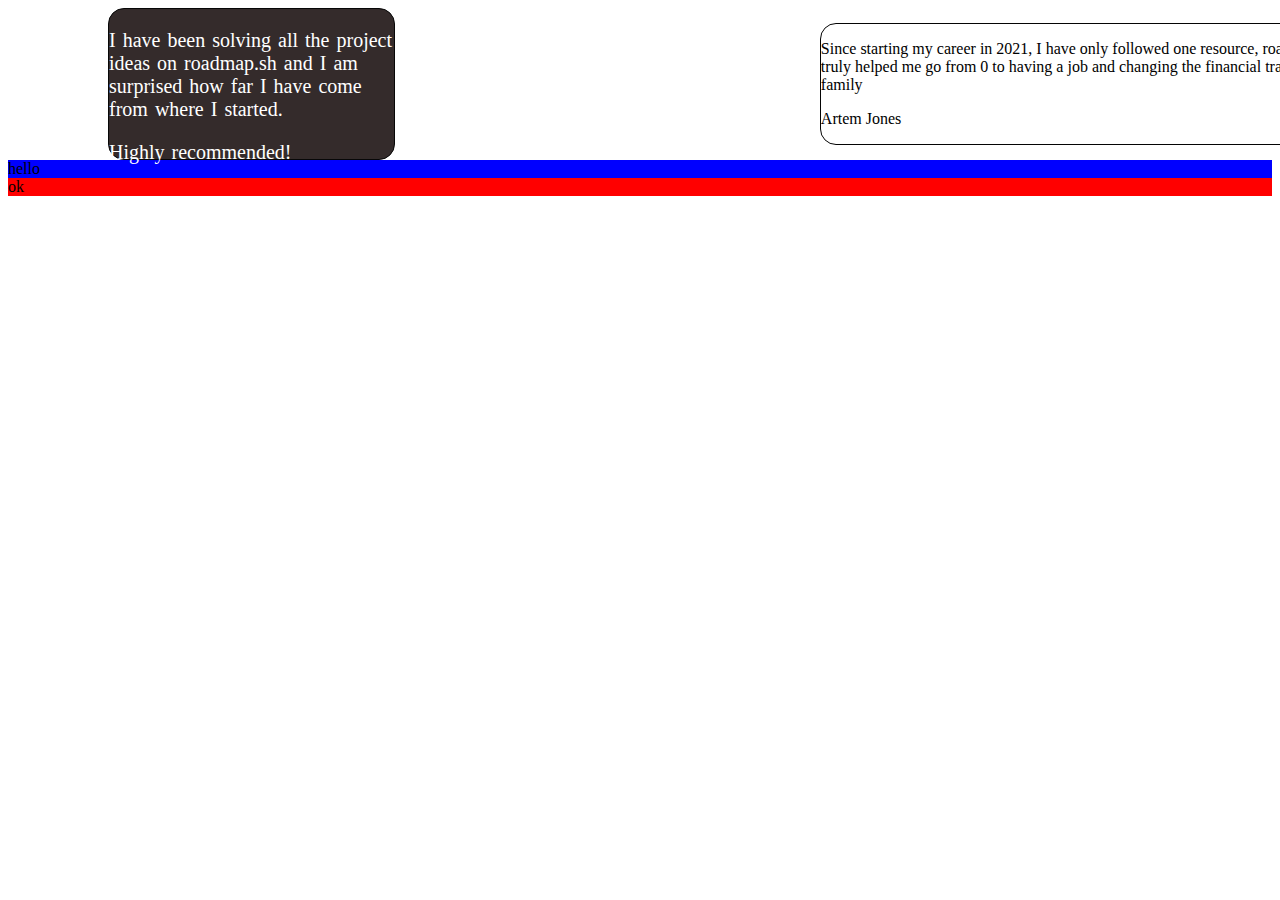
==== index.html @ 80a41208 "Removed Restaurant Website folder" ====
<!DOCTYPE html>
<html lang="en">
<head>
    <meta charset="UTF-8">
    <meta name="viewport" content="width=device-width, initial-scale=1.0">
    <title>Document</title>
    <link rel="stylesheet" href="styles.css"/>
</head>
<body>
    <div class="container">
        <div class="top">
            <div class="top-left">
                <div class="quotes">
                    <p>I have been solving all the project ideas on roadmap.sh and I am surprised how far I have come from where I started.</p>
                    <p>Highly recommended!</p></div>
                
            </div>
            <div class="top-right">
                <p>Since starting my career in 2021, I have only followed one resource, roadmap.sh, it truly helped me go from 0 to having a job and changing the financial trajectory of my family</p>
                <p>Artem Jones</p>
            </div>
        </div>
        <div class="middle">hello</div>
        <div class="bottom">ok</div>

    </div>
</body>
</html>
---- styles.css ----
.body{
    margin: 0;
    padding: 0;
}
.container{
    background-color: white;
    

}
.top{
    width: 100%;
    background-color: white;
    display: flex;
    justify-content: center;
    align-items: center;
    margin-left: 100px;
    gap:0;
   
    
    
}
.quotes{
    
    border: 1px solid rgb(7, 7, 7);
    border-radius: 16px;
    color: white;
    background-color: rgb(52, 43, 43);
   
    width: 40%;
    height: 150px;
    font-size: 20px;
    font-weight: 200;
    word-spacing: 2px;
}
.top-right{
    width: 60%;
    border: 1px solid rgb(4, 4, 4);
    border-radius: 16px;
   
   

}
.bottom{
    background-color: red;
}
.middle{
    background-color: blue;
}
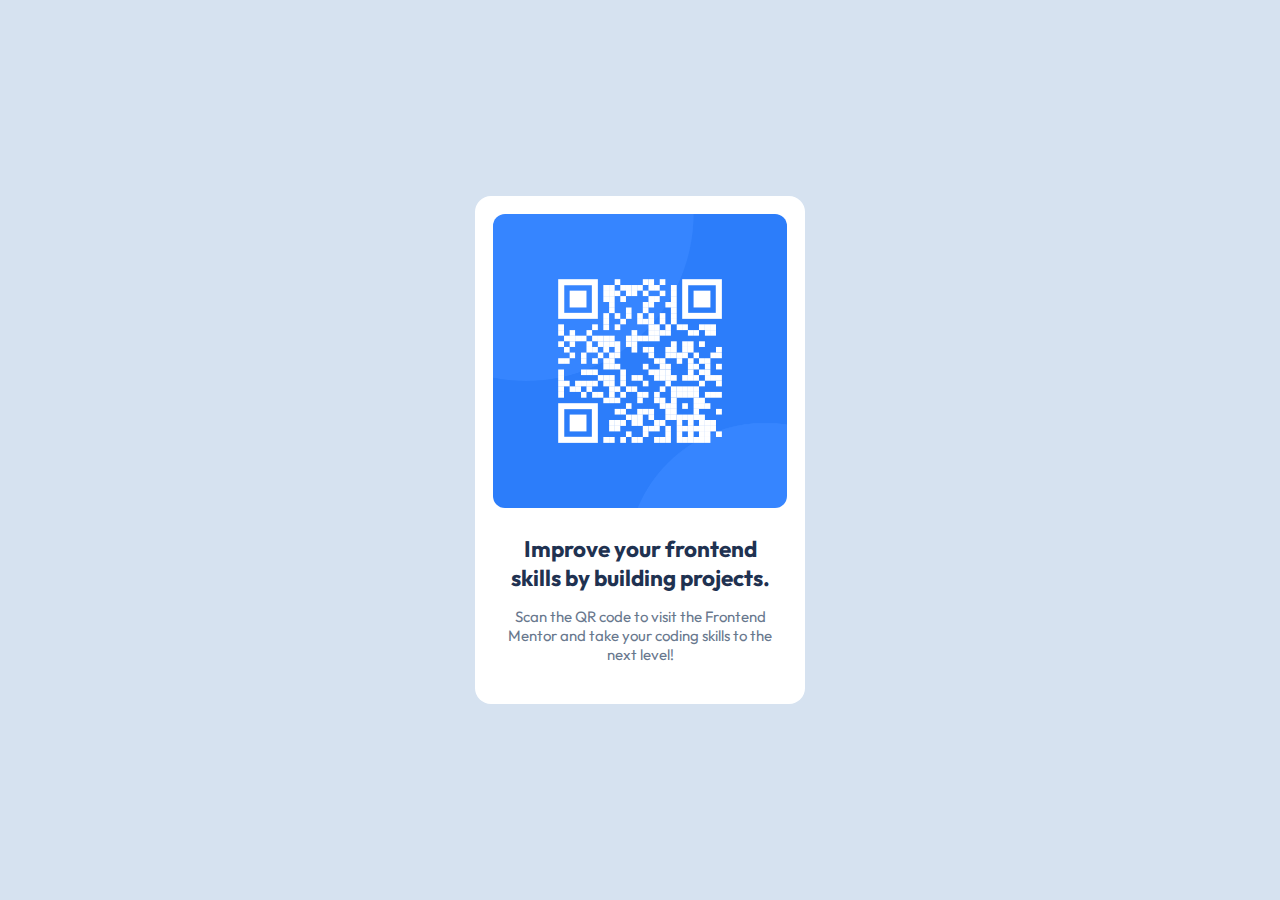
==== commit b627425d: "Add files via upload" ====
--- a/index.html
+++ b/index.html
@@ -1,28 +1,75 @@
-<!DOCTYPE html>
-<html lang="en">
-<head>
-    <meta charset="UTF-8">
-    <meta name="viewport" content="width=device-width, initial-scale=1.0">
-    <title>Document</title>
-    <link rel="stylesheet" href="styles.css"/>
-</head>
-<body>
-    <div class="container">
-        <div class="top">
-            <div class="top-left">
-                <div class="quotes">
-                    <p>I have been solving all the project ideas on roadmap.sh and I am surprised how far I have come from where I started.</p>
-                    <p>Highly recommended!</p></div>
-                
-            </div>
-            <div class="top-right">
-                <p>Since starting my career in 2021, I have only followed one resource, roadmap.sh, it truly helped me go from 0 to having a job and changing the financial trajectory of my family</p>
-                <p>Artem Jones</p>
-            </div>
-        </div>
-        <div class="middle">hello</div>
-        <div class="bottom">ok</div>
-
-    </div>
-</body>
+<!DOCTYPE html>
+<html lang="en">
+<head>
+  <meta charset="UTF-8">
+  <meta name="viewport" content="width=device-width, initial-scale=1.0"> <!-- displays site properly based on user's device -->
+
+  <link rel="icon" type="image/png" sizes="32x32" href="./images/favicon-32x32.png">
+  
+  <title>Frontend Mentor | QR code component</title>
+  <link href="https://fonts.googleapis.com/css2?family=Inter:ital,opsz,wght@0,14..32,100..900;1,14..32,100..900&family=Outfit:wght@100..900&display=swap" rel="stylesheet">
+
+  <!-- Feel free to remove these styles or customise in your own stylesheet 👍 -->
+  <style>
+  *{
+     margin: 0;
+     padding: 0;
+     
+  } 
+  body{
+    background-color:hsl(212, 45%, 89%);
+    font-family: "Outfit", sans-serif;
+    min-height: 100vh;
+    display: flex;
+    align-items: center;
+    font-size: 15px;
+  }
+  .container{
+    max-width: 360px;
+    margin: 0 auto;
+  }
+  
+  .card{
+    background-color: hsl(0, 0%, 100%);
+    padding: 18px;
+    border-radius: 16px;
+    text-align: center;
+    margin: 0 1em
+
+  }
+  .card img{
+    width: 100%;
+    border-radius: 12px;
+  }
+  .content{
+    padding: 22px 10px;
+  
+  }
+  .content h2{
+    color: hsl(218, 44%, 22%);
+    
+  }
+  .content p{
+    padding-top: 15px;
+    color: hsl(216, 15%, 48%);
+  }
+   
+  
+  
+  </style>
+</head>
+<body>
+
+ <div class="container">
+  <div class="card">
+         <img src="images\image-qr-code.png" alt="no-image"/>
+         <div class="content">
+          <h2>Improve your frontend skills by building projects.</h2>
+          <p>Scan the QR code to visit the Frontend Mentor and take your coding skills to the next level!</h2>
+         </div>
+   </div>
+  
+ </div>  
+ 
+</body>
 </html>